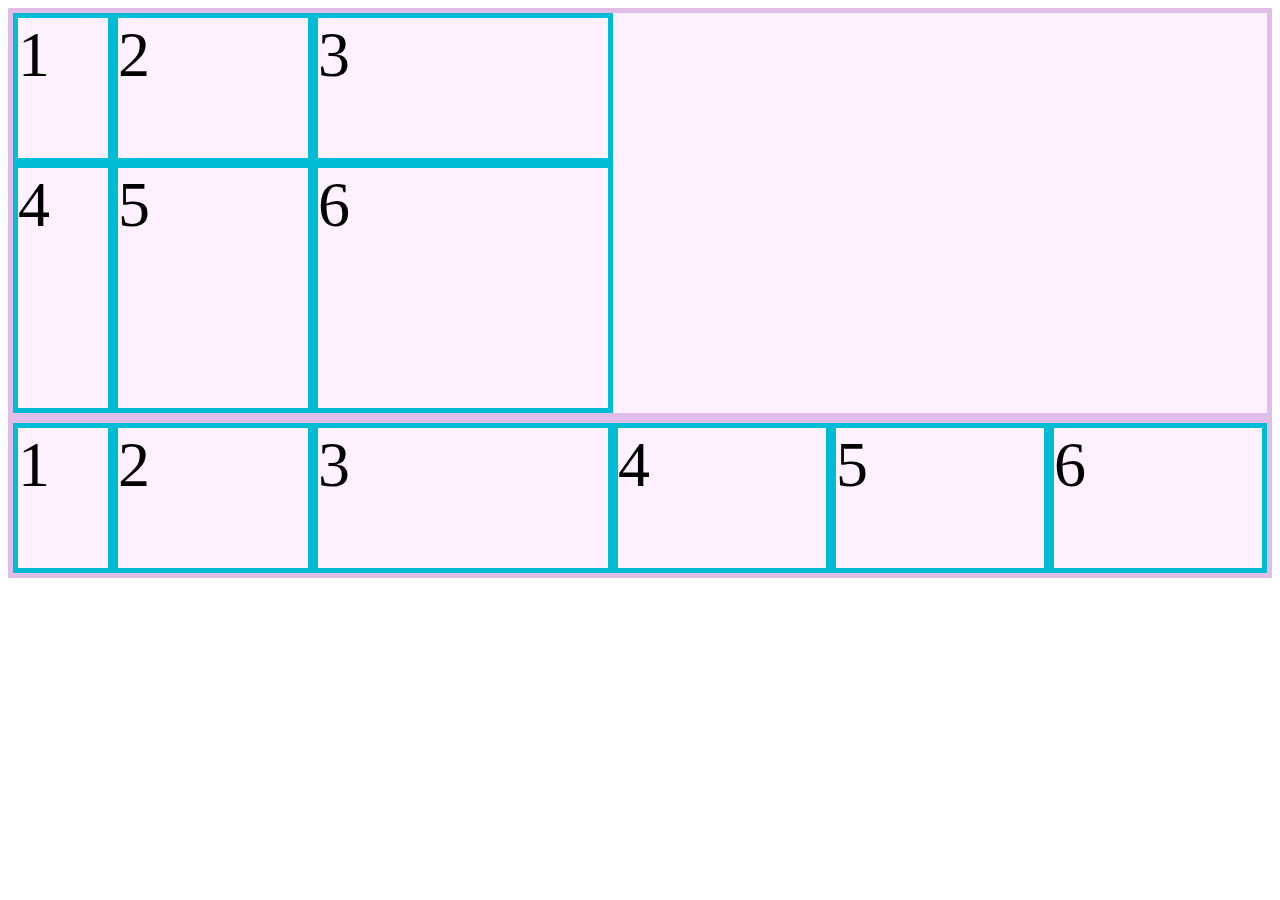
==== index.html @ 97e77e2e "agregando los primeros grids en el html" ====
<!DOCTYPE html5>
<html lang="en">
<head>
    <meta charset="UTF-8">
    <meta http-equiv="X-UA-Compatible" content="IE=edge">
    <meta name="viewport" content="width=device-width, initial-scale=1.0">
    <title>CSS Grid</title>
    <link rel="stylesheet" href="./index.css">
</head>
<body>
    <div class="container-1">
        <div class="item-1">1</div>
        <div class="item-1">2</div>
        <div class="item-1">3</div>
        <div class="item-1">4</div>
        <div class="item-1">5</div>
        <div class="item-1">6</div>
    </div>

    <div class="container-2">
        <div class="item-2">1</div>
        <div class="item-2">2</div>
        <div class="item-2">3</div>
        <div class="item-2">4</div>
        <div class="item-2">5</div>
        <div class="item-2">6</div>
    </div>
</body>
</html>
---- index.css ----
.container-1 {
    border: 5px solid #e1bee7;
    background-color: #fff1ff;
    display: grid;
    /* Esta parte especifica el tamaño de cada columna. */
    grid-template-columns: 100px 200px 300px;
    /* Esta parte especifica el tamaño de cada fila */
    grid-template-rows: 150px 250px;
}

.item-1 {
    border: 5px solid #00bcd4;
    font-size: 4rem;
}

.container-2 {
    border: 5px solid #e1bee7;
    background-color: #fff1ff;
    display: grid;
    /* Esta parte especifica el tamaño de cada columna. */
    grid-template-columns: 100px 200px 300px;
    /* Esta parte especifica el tamaño de cada fila */
    grid-auto-rows: 150px;
    grid-auto-flow: column;
}

.item-2 {
    border: 5px solid #00bcd4;
    font-size: 4rem;
}
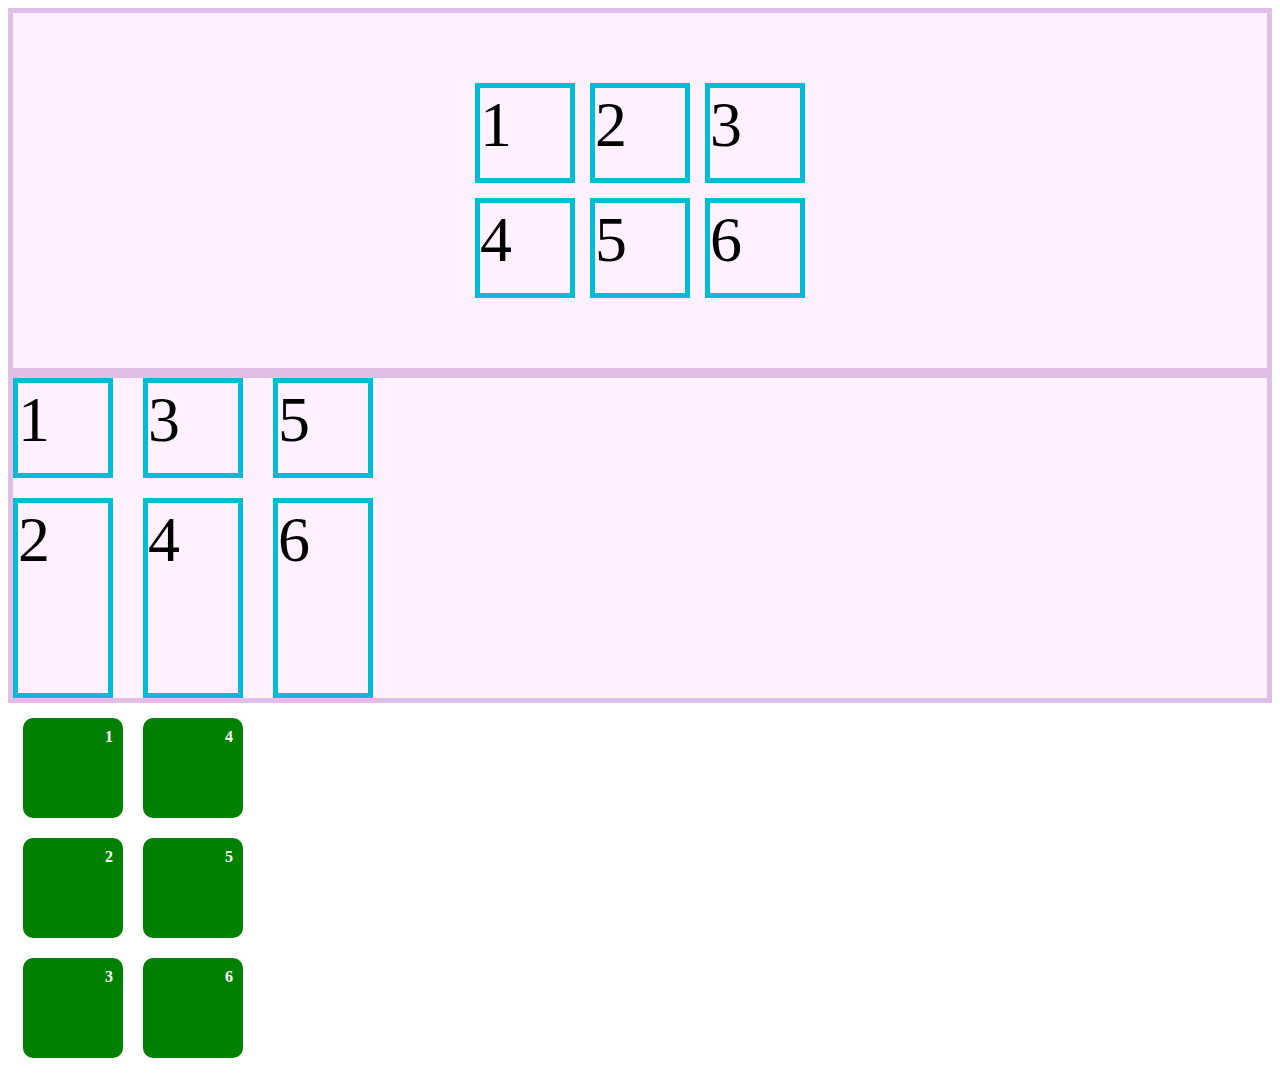
==== commit 8283c665: "agregando estilos al primer grid para centrarlo vertical y horizontal" ====
--- a/index.html
+++ b/index.html
@@ -25,5 +25,14 @@
         <div class="item-2">5</div>
         <div class="item-2">6</div>
     </div>
+
+    <div class="container-3">
+        <div class="item-3">1</div>
+        <div class="item-3">2</div>
+        <div class="item-3">3</div>
+        <div class="item-3">4</div>
+        <div class="item-3">5</div>
+        <div class="item-3">6</div>
+    </div>
 </body>
 </html>--- a/index.css
+++ b/index.css
@@ -3,9 +3,13 @@
     background-color: #fff1ff;
     display: grid;
     /* Esta parte especifica el tamaño de cada columna. */
-    grid-template-columns: 100px 200px 300px;
+    grid-template-columns: 100px 100px 100px;
     /* Esta parte especifica el tamaño de cada fila */
-    grid-template-rows: 150px 250px;
+    grid-template-rows: 100px 100px;
+    justify-content: center;
+    gap: 15px;
+    padding: 70px;
+    align-content: center;
 }
 
 .item-1 {
@@ -17,14 +21,42 @@
     border: 5px solid #e1bee7;
     background-color: #fff1ff;
     display: grid;
-    /* Esta parte especifica el tamaño de cada columna. */
-    grid-template-columns: 100px 200px 300px;
-    /* Esta parte especifica el tamaño de cada fila */
-    grid-auto-rows: 150px;
-    grid-auto-flow: column;
+    /* Esta parte especifica el tamaño de cada columna en especifico */
+    grid-template-rows: 100px 200px;
+    /* Esta parte especifica el tamaño de cada fila que se crea */
+    grid-auto-columns: 100px;
+    grid-auto-flow: column; 
+    /* Gap es el tamaño que hay entre filas y columnas, tambien se puede usar solo gap */
+    row-gap: 20px;
+    column-gap: 30px;
 }
 
 .item-2 {
     border: 5px solid #00bcd4;
     font-size: 4rem;
+}
+
+.container-3 {
+    font-weight: bolder;
+    color: white;
+    margin: 15px;
+    display: grid;
+    grid-auto-columns: 100px;
+    grid-template-columns: 100px 100px;
+    grid-auto-flow: column;
+    grid-template-rows: 100px 100px 100px;
+    gap: 20px;
+    position: relative;
+    
+}
+
+.item-3 {
+    background-color: green;
+    position: relative;
+    text-align: right;
+    position: relative;
+    bottom: 0!important;
+    padding: 10px;
+    border-radius: 10px;
+    align-items: center;
 }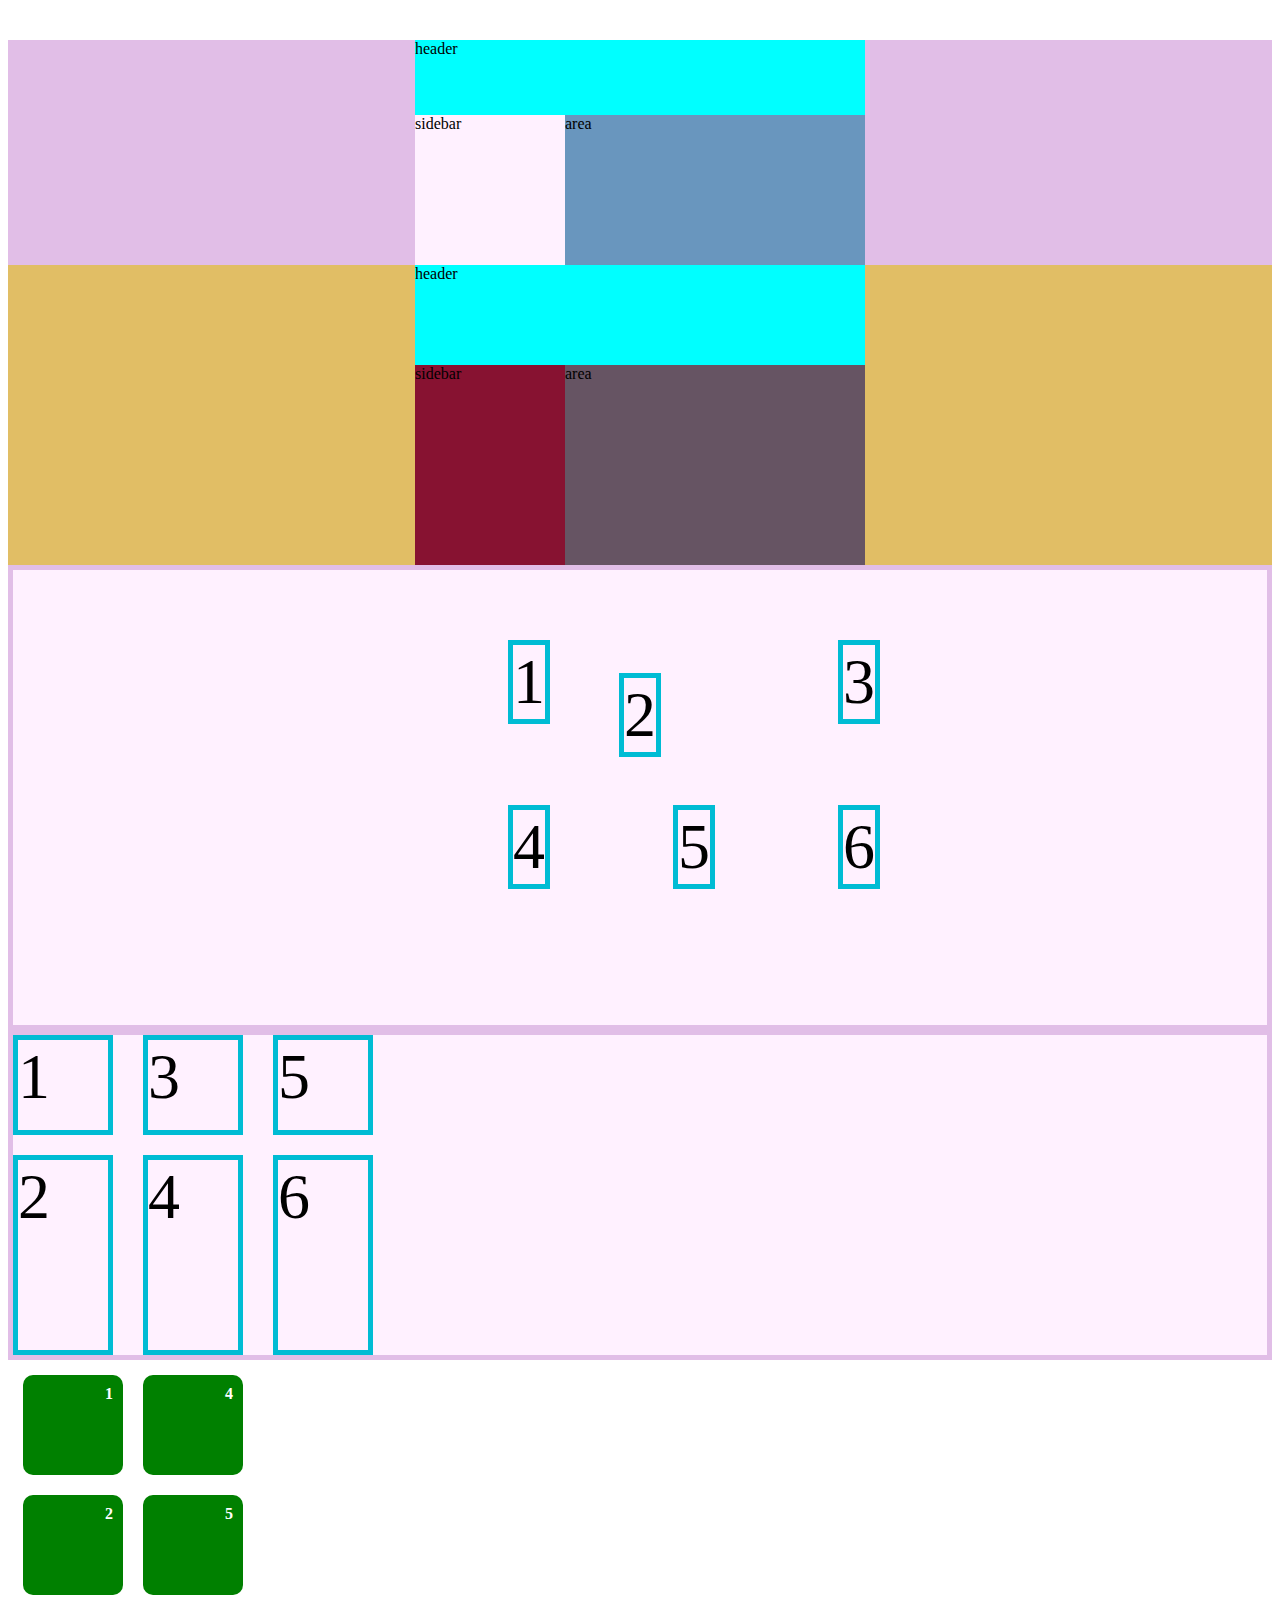
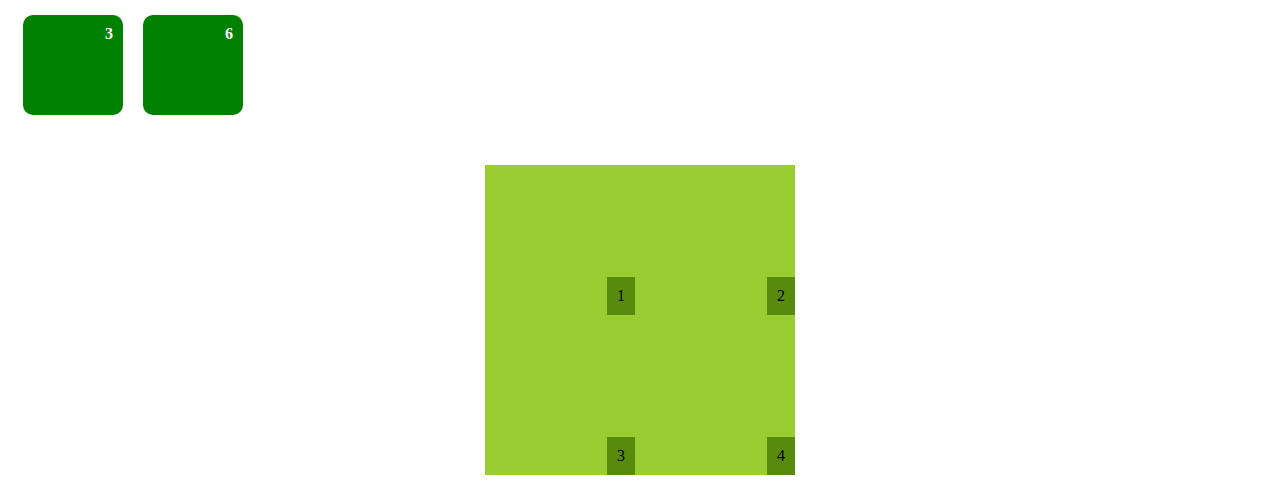
==== commit 75228fe8: "creando un templade grid area completo" ====
--- a/index.html
+++ b/index.html
@@ -8,9 +8,22 @@
     <link rel="stylesheet" href="./index.css">
 </head>
 <body>
+
+    <div class="container-5">
+        <div class="item-5 it-5-1">header</div>
+        <div class="item-5 it-5-2">sidebar</div>
+        <div class="item-5 it-5-3">area</div>
+    </div>
+
+    <div class="container-6">
+        <div class="item-6 it-6-1">header</div>
+        <div class="item-6 it-6-2">sidebar</div>
+        <div class="item-6 it-6-3">area</div>
+    </div>
+
     <div class="container-1">
         <div class="item-1">1</div>
-        <div class="item-1">2</div>
+        <div class="item-1 second-item">2</div>
         <div class="item-1">3</div>
         <div class="item-1">4</div>
         <div class="item-1">5</div>
@@ -34,5 +47,13 @@
         <div class="item-3">5</div>
         <div class="item-3">6</div>
     </div>
+
+    <div class="container-4">
+        <div class="item-4">1</div>
+        <div class="item-4">2</div>
+        <div class="item-4">3</div>
+        <div class="item-4">4</div>
+    </div>
+
 </body>
 </html>--- a/index.css
+++ b/index.css
@@ -3,13 +3,23 @@
     background-color: #fff1ff;
     display: grid;
     /* Esta parte especifica el tamaño de cada columna. */
-    grid-template-columns: 100px 100px 100px;
+    grid-template-columns: 150px 150px 150px;
     /* Esta parte especifica el tamaño de cada fila */
-    grid-template-rows: 100px 100px;
-    justify-content: center;
+    /* grid-template-rows: 100px 100px; */
+    /* Esta parte nos asegura que cada fila nueva creada tendra 100px */
+    grid-auto-rows: 150px;
+    /* justify-content: center;
+    align-content: center; */
+    /* esta propiedad hace el trabajo de justify y align */
+    place-content: center; 
     gap: 15px;
     padding: 70px;
-    align-content: center;
+    justify-items: end;
+    align-items: start;
+}
+
+.second-item {
+    place-self: center;
 }
 
 .item-1 {
@@ -47,7 +57,6 @@
     grid-template-rows: 100px 100px 100px;
     gap: 20px;
     position: relative;
-    
 }
 
 .item-3 {
@@ -59,4 +68,78 @@
     padding: 10px;
     border-radius: 10px;
     align-items: center;
+}
+
+.container-4 {
+    margin-top: 50px;
+    display: grid;
+    grid-template-columns: 150px 150px;
+    grid-auto-rows: 150px;
+    place-content: center;
+    background-color: yellowgreen;
+    margin-left: auto;
+    margin-right: auto;
+    width: 310px;
+    gap: 10px;
+}
+
+.item-4 {
+    background-color: rgb(88, 138, 14);
+    padding: 10px;
+    place-self: end;   
+}
+
+.container-5 {
+    margin-top: 40px;
+    display: grid;
+    grid-template-columns: 150px 150px 150px;
+    grid-template-rows: 75px 75px 75px;
+    background-color: #e1bee7;
+    place-content: center;
+}
+
+.it-5-1 {
+    grid-column-start: 1;
+    grid-column-end: 4;
+    background-color: aqua;
+}
+
+.it-5-2 {
+    background-color: #fff1ff;
+    /* grid-row-start: 2;
+    grid-row-end: 4; */
+    grid-row: 2 / 4;
+}
+
+.it-5-3 {
+    background-color: rgb(105, 150, 190);
+    grid-area: 2 / 2 / 4 / 4;
+}
+
+.container-6 {
+    display: grid;
+    grid-template-columns: 150px 150px 150px;
+    grid-template-rows: 100px 100px 100px;
+    background-color: #e1be65;
+    place-content: center;
+    grid-template-areas: 
+    "header header header"
+    "side   main   main"
+    "side   main   main"
+    ;
+}
+
+.it-6-1 {
+    background-color: aqua;
+    grid-area: header;
+}
+
+.it-6-2 {
+    background-color: #871231;
+    grid-area: side;
+}
+
+.it-6-3 {
+    background-color: #665463;
+    grid-area: main;
 }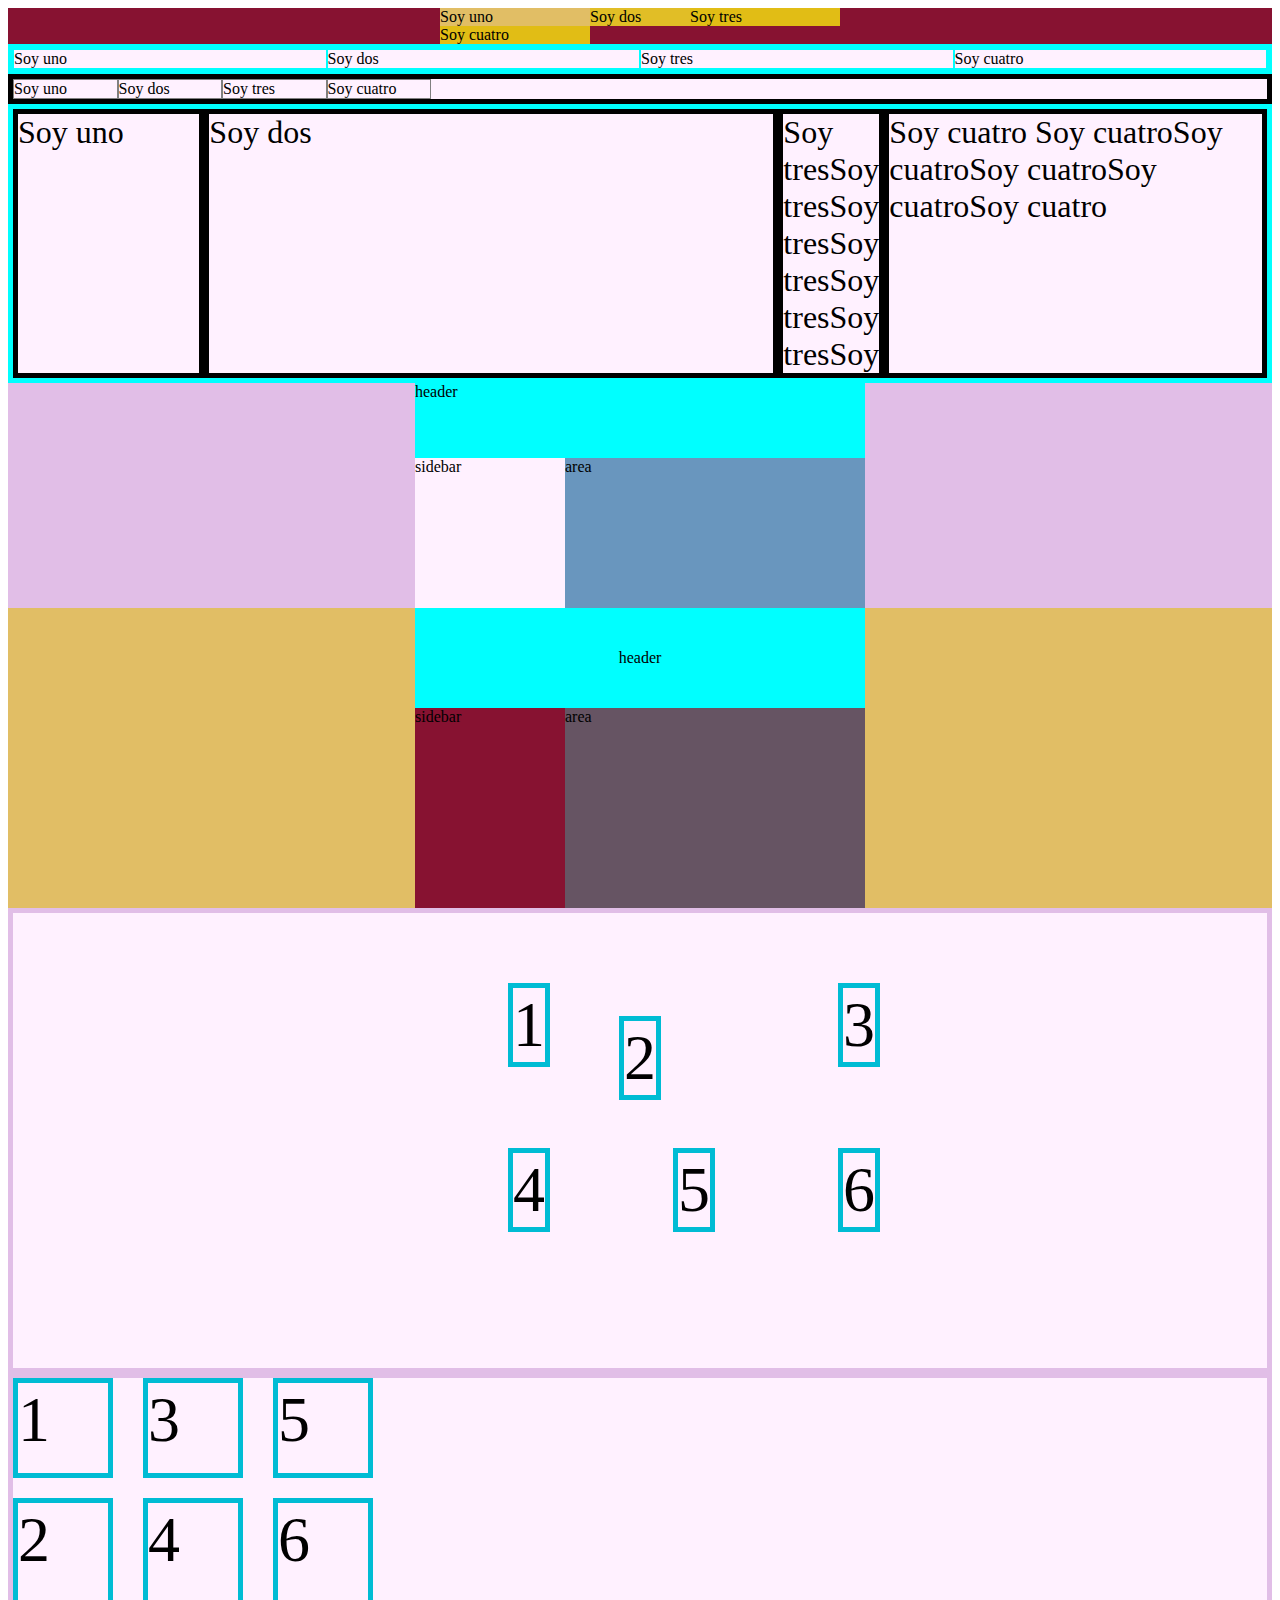
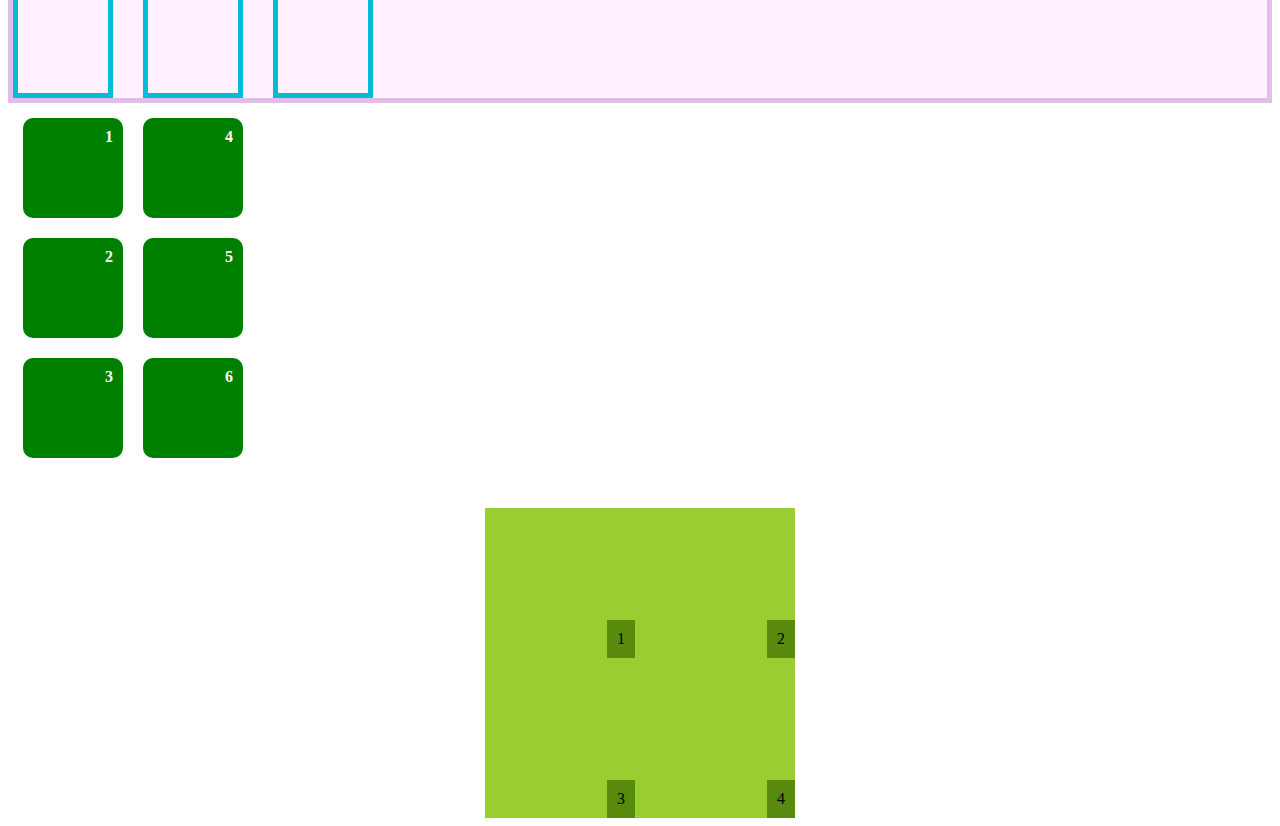
==== commit 78c9fe05: "agregando auto-fit y auto-fill" ====
--- a/index.html
+++ b/index.html
@@ -8,6 +8,34 @@
     <link rel="stylesheet" href="./index.css">
 </head>
 <body>
+
+    <div class="container-0">
+        <div class="item-0 it-0-1">Soy uno</div>
+        <div class="item-0 it-0-2">Soy dos</div>
+        <div class="item-0 it-0-3">Soy tres</div>
+        <div class="item-0 it-0-3">Soy cuatro</div>
+    </div>
+
+    <div class="con-1">
+        <div class="item-con-1">Soy uno</div>
+        <div class="item-con-1">Soy dos</div>
+        <div class="item-con-1">Soy tres</div>
+        <div class="item-con-1">Soy cuatro</div>
+    </div>
+
+    <div class="con-2">
+        <div class="item-con-2">Soy uno</div>
+        <div class="item-con-2">Soy dos</div>
+        <div class="item-con-2">Soy tres</div>
+        <div class="item-con-2">Soy cuatro</div>
+    </div>
+
+    <div class="container-fit">
+        <div class="it it-1">Soy uno</div>
+        <div class="it it-2">Soy dos</div>
+        <div class="it it-3">Soy tresSoy tresSoy tresSoy tresSoy tresSoy tresSoy</div>
+        <div class="it it-4">Soy cuatro Soy cuatroSoy cuatroSoy cuatroSoy cuatroSoy cuatro</div>
+    </div>
 
     <div class="container-5">
         <div class="item-5 it-5-1">header</div>
--- a/index.css
+++ b/index.css
@@ -90,7 +90,6 @@
 }
 
 .container-5 {
-    margin-top: 40px;
     display: grid;
     grid-template-columns: 150px 150px 150px;
     grid-template-rows: 75px 75px 75px;
@@ -125,13 +124,14 @@
     grid-template-areas: 
     "header header header"
     "side   main   main"
-    "side   main   main"
-    ;
+    "side   main   main";
 }
 
 .it-6-1 {
     background-color: aqua;
     grid-area: header;
+    text-align: center;
+    line-height: 100px;
 }
 
 .it-6-2 {
@@ -142,4 +142,78 @@
 .it-6-3 {
     background-color: #665463;
     grid-area: main;
+}
+
+.container-0 {
+    display: grid;
+    background-color: #871231;
+    grid-template-rows: repeat(5, auto);
+    grid-template-columns: minmax(30px, 150px) 100px minmax(30px, 150px);
+    place-content: center;
+}
+
+.container-fit {
+    border: 5px solid aqua;
+    background-color: #fff1ff;
+    display: grid;
+    /* grid-template-columns: repeat(4, 1fr); */
+    grid-template-columns: 1fr 3fr min-content 2fr;
+    place-content: center;
+}
+
+.it-1 {
+    border: 5px solid black;
+    font-size: 2rem;
+}
+
+.it-2 {
+    border: 5px solid black;
+    font-size: 2rem;
+}
+.it-3 {
+    border: 5px solid black;
+    font-size: 2rem;
+}
+
+.it-4 {
+    border: 5px solid black;
+    font-size: 2rem;
+}
+
+.it-0-1 {
+    background-color: #e1be65;
+}
+
+.it-0-2 {
+    background-color: #e1be26;
+}
+
+.it-0-3 {
+    background-color: #e1bd15;
+}
+
+.con-1 {
+    border: 5px solid aqua;
+    background-color: #fff1ff;
+    display: grid;
+    /* grid-template-columns: repeat(4, 1fr); */
+    grid-template-columns: repeat(auto-fit, minmax(100px, 1fr));
+    place-content: center; 
+}
+
+.item-con-1 {
+    border: 1px solid aqua;
+}
+
+.con-2 {
+    border: 5px solid black;
+    background-color: #fff1ff;
+    display: grid;
+    /* grid-template-columns: repeat(4, 1fr); */
+    grid-template-columns: repeat(auto-fill, minmax(100px, 1fr));
+    place-content: center; 
+}
+
+.item-con-2 {
+    border: 1px solid gray;
 }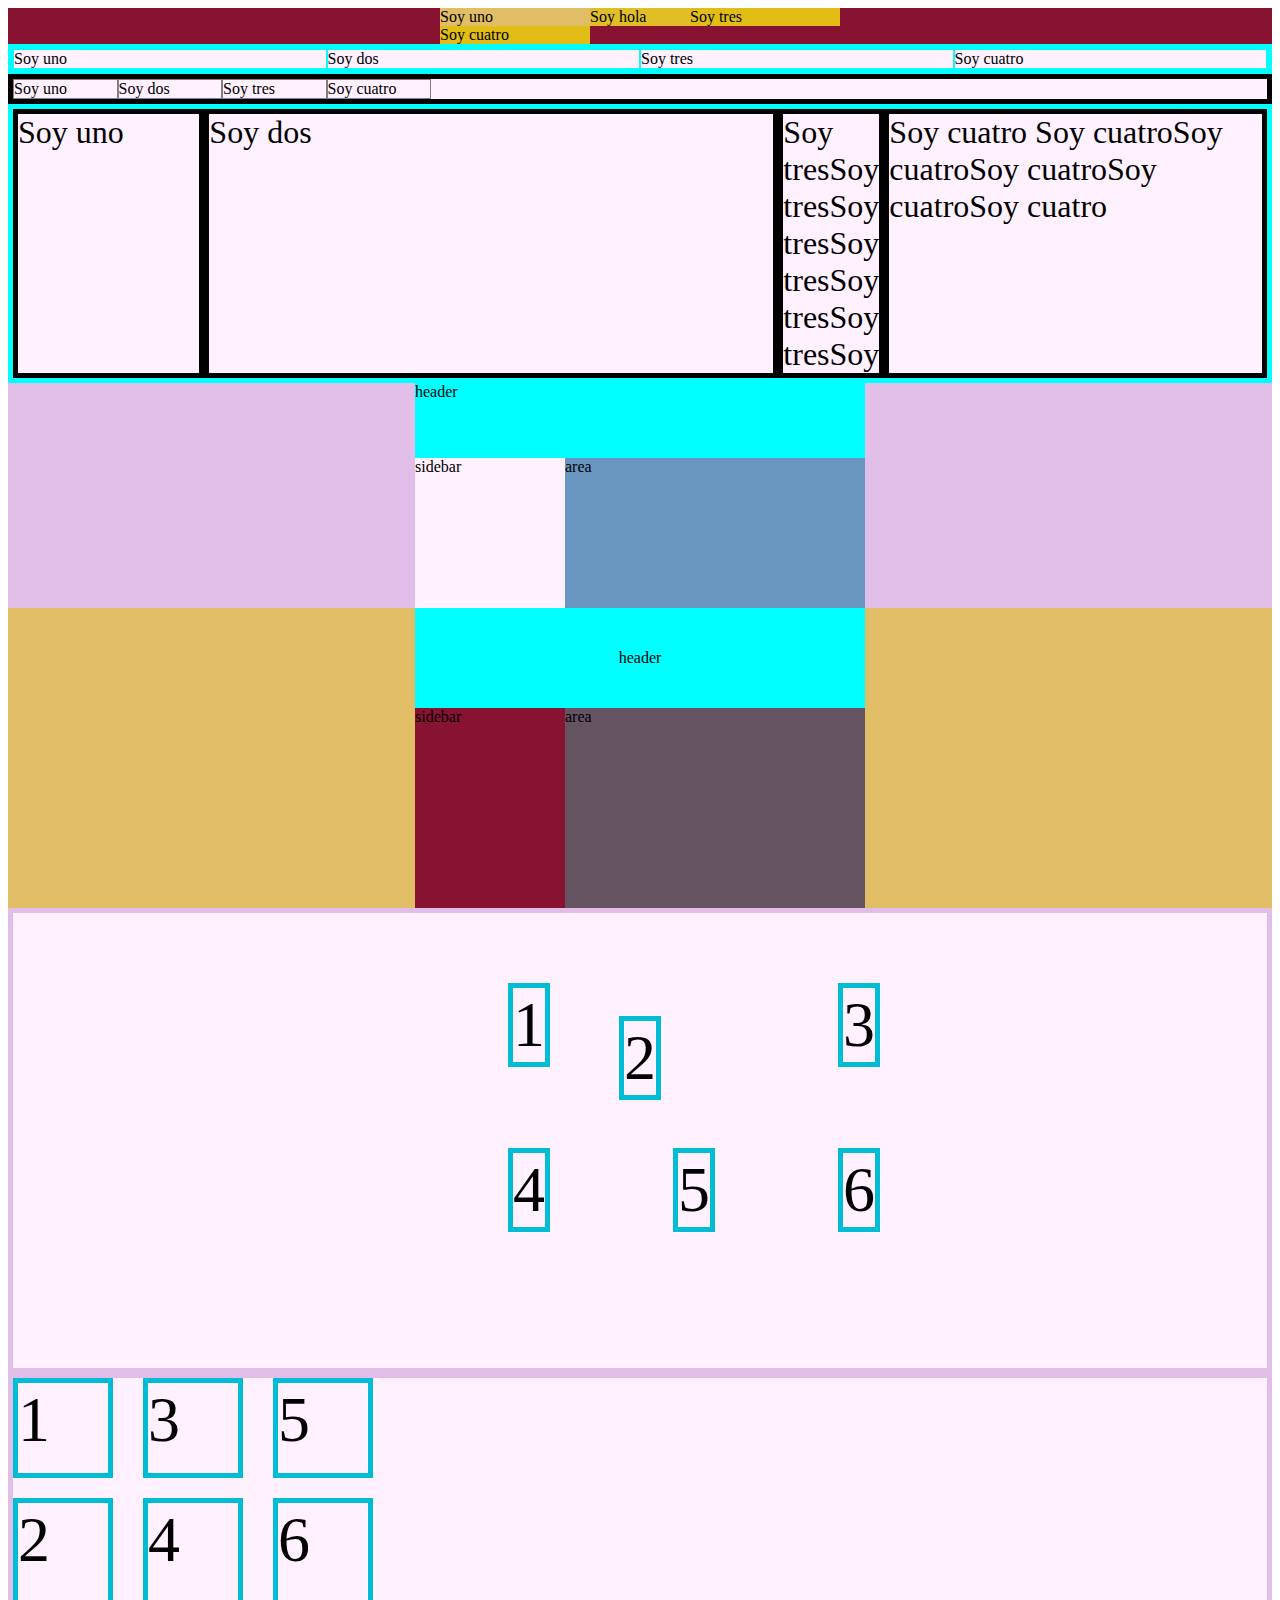
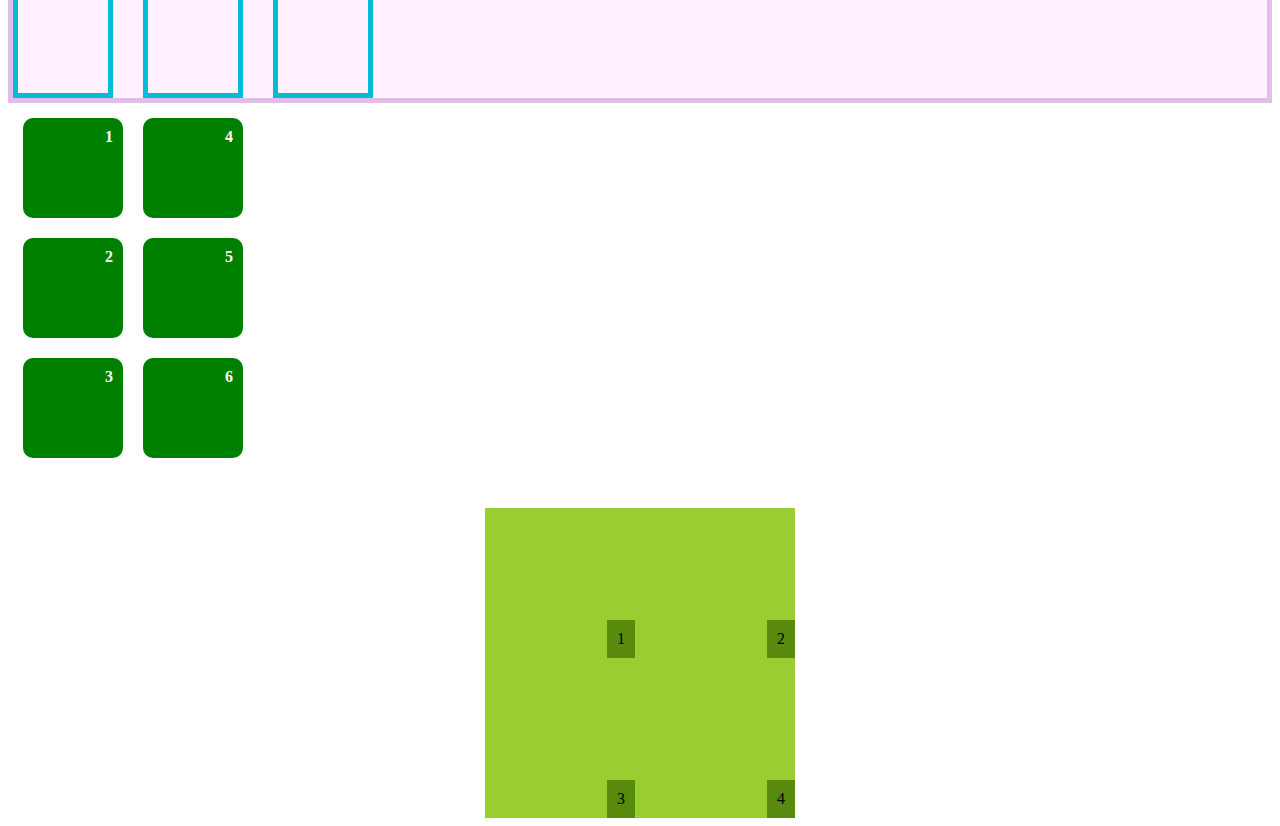
==== commit d35983df: "agregando el primer proyecto CSS GRID" ====
--- a/index.html
+++ b/index.html
@@ -11,7 +11,7 @@
 
     <div class="container-0">
         <div class="item-0 it-0-1">Soy uno</div>
-        <div class="item-0 it-0-2">Soy dos</div>
+        <div class="item-0 it-0-2">Soy hola</div>
         <div class="item-0 it-0-3">Soy tres</div>
         <div class="item-0 it-0-3">Soy cuatro</div>
     </div>
